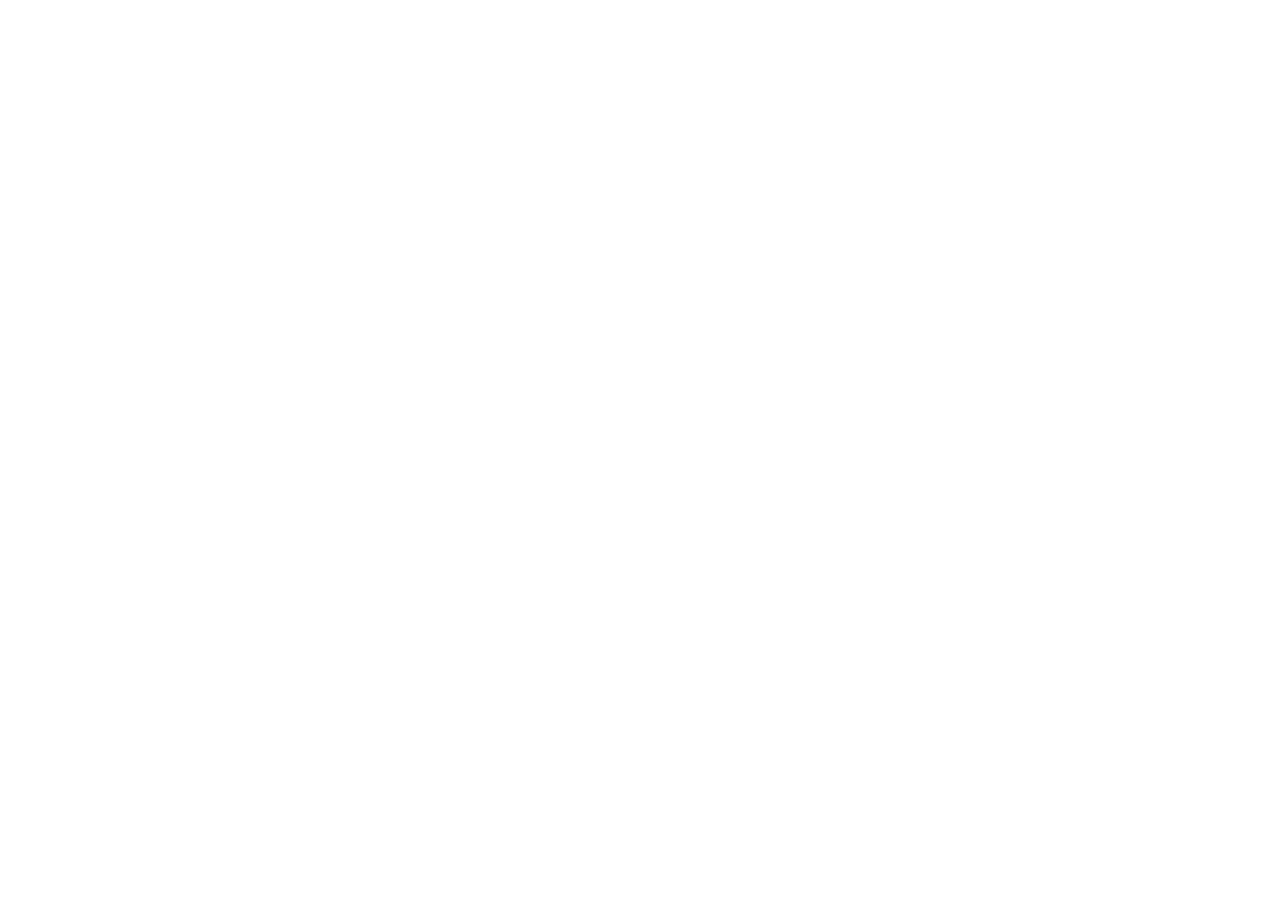
==== checkout.html @ 252adef3 "checkout1" ====
<!DOCTYPE html>
<html lang="en">
<head>
    <meta charset="UTF-8">
    <meta http-equiv="X-UA-Compatible" content="IE=edge">
    <meta name="viewport" content="width=device-width, initial-scale=1.0">
    <title>Document</title>
</head>
<body>
    
</body>
</html>
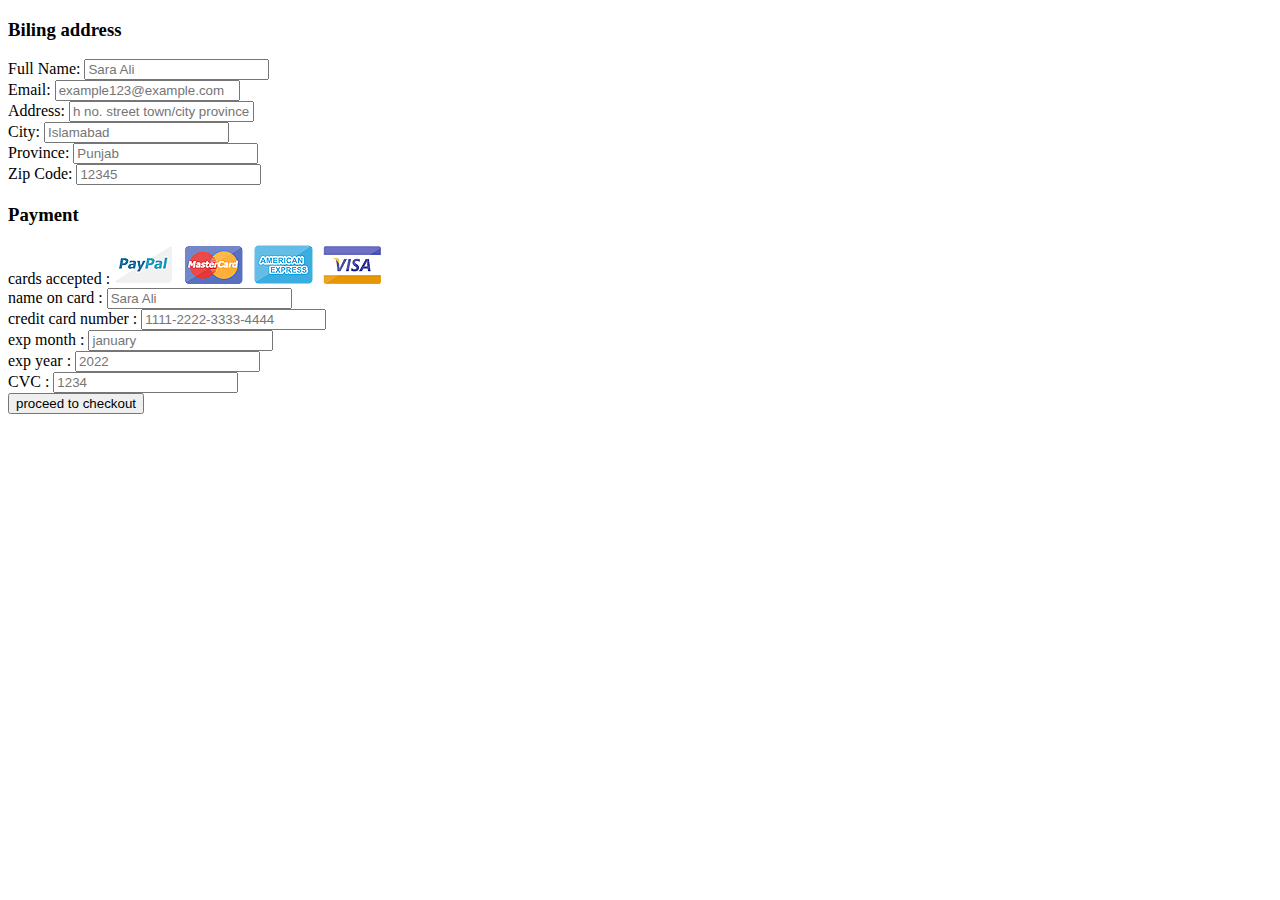
==== commit 316172c8: "checkout2" ====
--- a/checkout.html
+++ b/checkout.html
@@ -4,9 +4,76 @@
     <meta charset="UTF-8">
     <meta http-equiv="X-UA-Compatible" content="IE=edge">
     <meta name="viewport" content="width=device-width, initial-scale=1.0">
-    <title>Document</title>
+    <link rel="stylesheet" href="stylesheet.css">
 </head>
 <body>
+    <div class="container">
+        <form action="">
+            <div class="row">
+                <div class="col">
+                    <h3 class="title">Biling address</h3>
+                    <div class="inputbox">
+                        <span>Full Name:</span>
+                        <input type="text" placeholder="Sara Ali">
+                    </div>
+                    <div class="inputbox">
+                        <span>Email:</span>
+                        <input type="email" placeholder="example123@example.com">
+                    </div>
+                    <div class="inputbox">
+                        <span>Address:</span>
+                        <input type="text" placeholder="h no. street town/city province">
+                    </div>
+                    <div class="inputbox">
+                        <span>City:</span>
+                        <input type="text" placeholder="Islamabad">
+                    </div>
+                    <div class="flex">
+                        <div class="inputbox">
+                            <span>Province:</span>
+                            <input type="text" placeholder="Punjab">
+                        </div>
+                        <div class="inputbox">
+                            <span>Zip Code:</span>
+                            <input type="text" placeholder="12345">
+                        </div>
+                    </div>
+                </div>
+
+                <div class="col">
+                    <h3 class="title">Payment</h3>
+                    <div class="inputBox">
+                        <span>cards accepted :</span>
+                        <img src="card_img.png" alt="card imag">
+                    </div>
+                    <div class="inputBox">
+                        <span>name on card :</span>
+                        <input type="text" placeholder="Sara Ali">
+                    </div>
+                    <div class="inputBox">
+                        <span>credit card number :</span>
+                        <input type="number" placeholder="1111-2222-3333-4444">
+                    </div>
+                    <div class="inputBox">
+                        <span>exp month :</span>
+                        <input type="text" placeholder="january">
+                    </div>
     
+                    <div class="flex">
+                        <div class="inputBox">
+                            <span>exp year :</span>
+                            <input type="number" placeholder="2022">
+                        </div>
+                        <div class="inputBox">
+                            <span>CVC :</span>
+                            <input type="text" placeholder="1234">
+                        </div>
+                    </div>
+    
+                </div>
+            </div>
+            <input type="submit" value="proceed to checkout" class="submit-btn">
+        </form>
+    </div>
 </body>
 </html>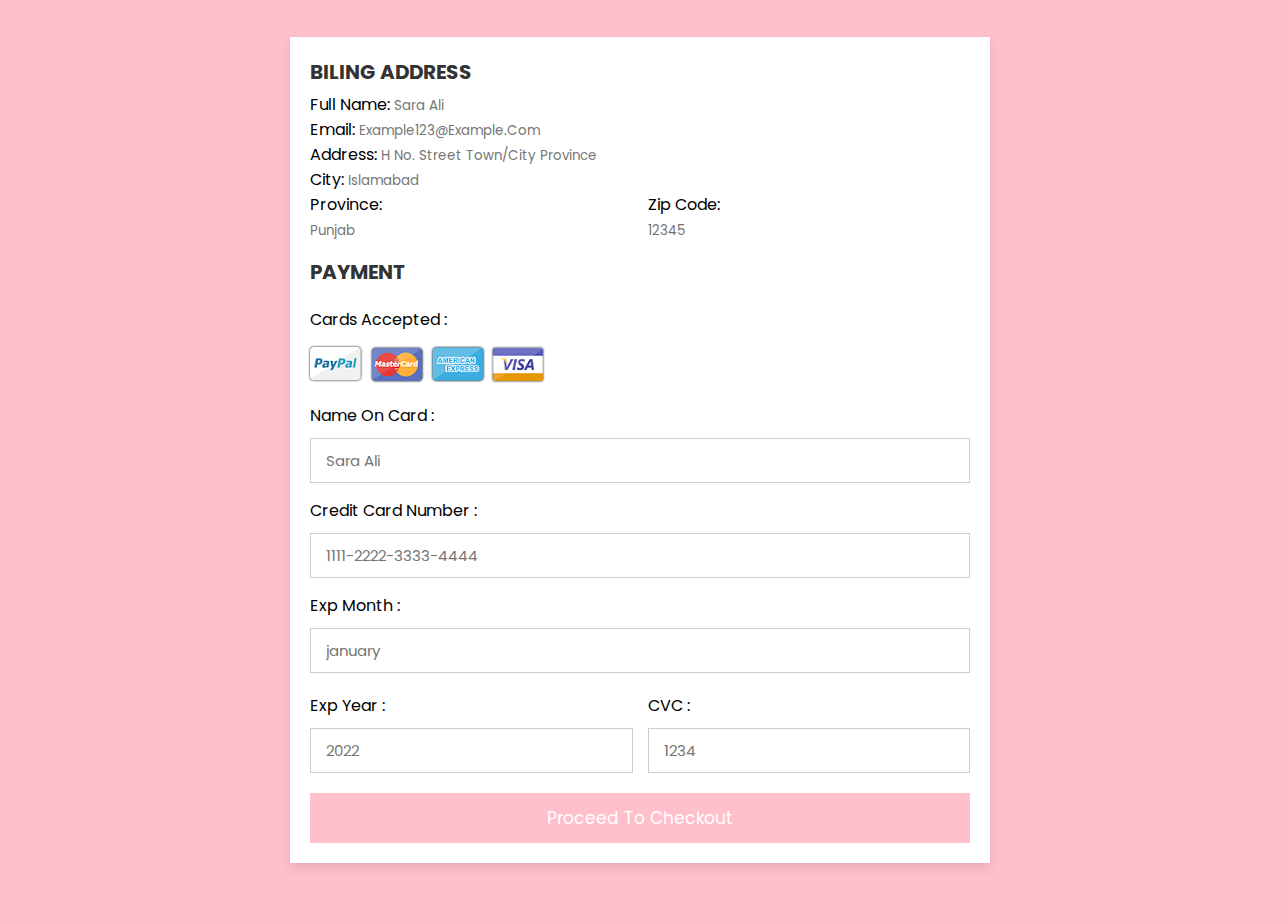
==== commit 0a6d7f65: "Khansa changed" ====
--- a/checkout.html
+++ b/checkout.html
@@ -4,7 +4,7 @@
     <meta charset="UTF-8">
     <meta http-equiv="X-UA-Compatible" content="IE=edge">
     <meta name="viewport" content="width=device-width, initial-scale=1.0">
-    <link rel="stylesheet" href="stylesheet.css">
+    <link rel="stylesheet" href="checkoutstyle.css">
 </head>
 <body>
     <div class="container">
--- a/checkoutstyle.css
+++ b/checkoutstyle.css
@@ -0,0 +1,94 @@
+@import url('https://fonts.googleapis.com/css2?family=Poppins:wght@100;300;400;500;600&display=swap');
+
+*{
+  font-family: 'Poppins', sans-serif;
+  margin:0; padding:0;
+  box-sizing: border-box;
+  outline: none; 
+  border:none;
+  text-transform: capitalize;
+  transition: all .2s linear;
+}
+
+.container{
+  display: flex;
+  justify-content: center;
+  align-items: center;
+  padding:25px;
+  min-height: 100vh;
+  background: linear-gradient(90deg, pink 60%, pink 40.1%);
+}
+
+.container form{
+  padding:20px;
+  width:700px;
+  background: #fff;
+  box-shadow: 0 5px 10px rgba(0,0,0,.1);
+}
+
+.container form .row{
+  display: flex;
+  flex-wrap: wrap;
+  gap:15px;
+}
+
+.container form .row .col{
+  flex:1 1 250px;
+}
+
+.container form .row .col .title{
+  font-size: 20px;
+  color:#333;
+  padding-bottom: 5px;
+  text-transform: uppercase;
+}
+
+.container form .row .col .inputBox{
+  margin:15px 0;
+}
+
+.container form .row .col .inputBox span{
+  margin-bottom: 10px;
+  display: block;
+}
+
+.container form .row .col .inputBox input{
+  width: 100%;
+  border:1px solid #ccc;
+  padding:10px 15px;
+  font-size: 15px;
+  text-transform: none;
+}
+
+.container form .row .col .inputBox input:focus{
+  border:1px solid #000;
+}
+
+.container form .row .col .flex{
+  display: flex;
+  gap:15px;
+}
+
+.container form .row .col .flex .inputBox{
+  margin-top: 5px;
+}
+
+.container form .row .col .inputBox img{
+  height: 34px;
+  margin-top: 5px;
+  filter: drop-shadow(0 0 1px #000);
+}
+
+.container form .submit-btn{
+  width: 100%;
+  padding:12px;
+  font-size: 17px;
+  background: pink;
+  color:#fff;
+  margin-top: 5px;
+  cursor: pointer;
+}
+
+.container form .submit-btn:hover{
+  background: pink;
+}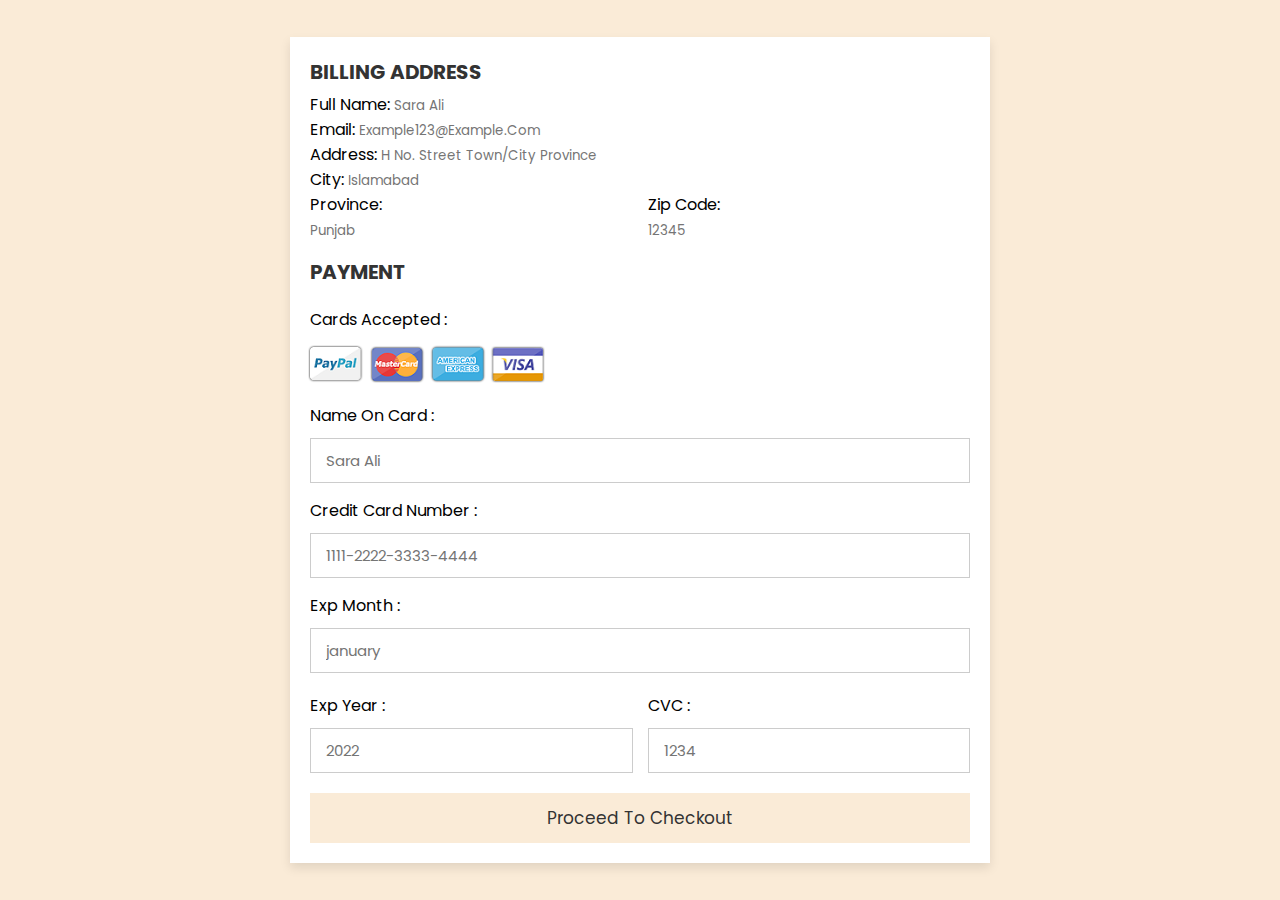
==== commit 39b6e653: "Khansa changed" ====
--- a/checkout.html
+++ b/checkout.html
@@ -5,13 +5,14 @@
     <meta http-equiv="X-UA-Compatible" content="IE=edge">
     <meta name="viewport" content="width=device-width, initial-scale=1.0">
     <link rel="stylesheet" href="checkoutstyle.css">
+    <title>Checkout</title>
 </head>
 <body>
     <div class="container">
         <form action="">
             <div class="row">
                 <div class="col">
-                    <h3 class="title">Biling address</h3>
+                    <h3 class="title">Billing address</h3>
                     <div class="inputbox">
                         <span>Full Name:</span>
                         <input type="text" placeholder="Sara Ali">
--- a/checkoutstyle.css
+++ b/checkoutstyle.css
@@ -16,7 +16,7 @@
   align-items: center;
   padding:25px;
   min-height: 100vh;
-  background: linear-gradient(90deg, pink 60%, pink 40.1%);
+  background: linear-gradient(90deg, antiquewhite 60%, antiquewhite 40.1%);
 }
 
 .container form{
@@ -83,12 +83,12 @@
   width: 100%;
   padding:12px;
   font-size: 17px;
-  background: pink;
-  color:#fff;
+  background: antiquewhite;
+  color:#333;
   margin-top: 5px;
   cursor: pointer;
 }
 
 .container form .submit-btn:hover{
-  background: pink;
+  background: antiquewhite;
 }